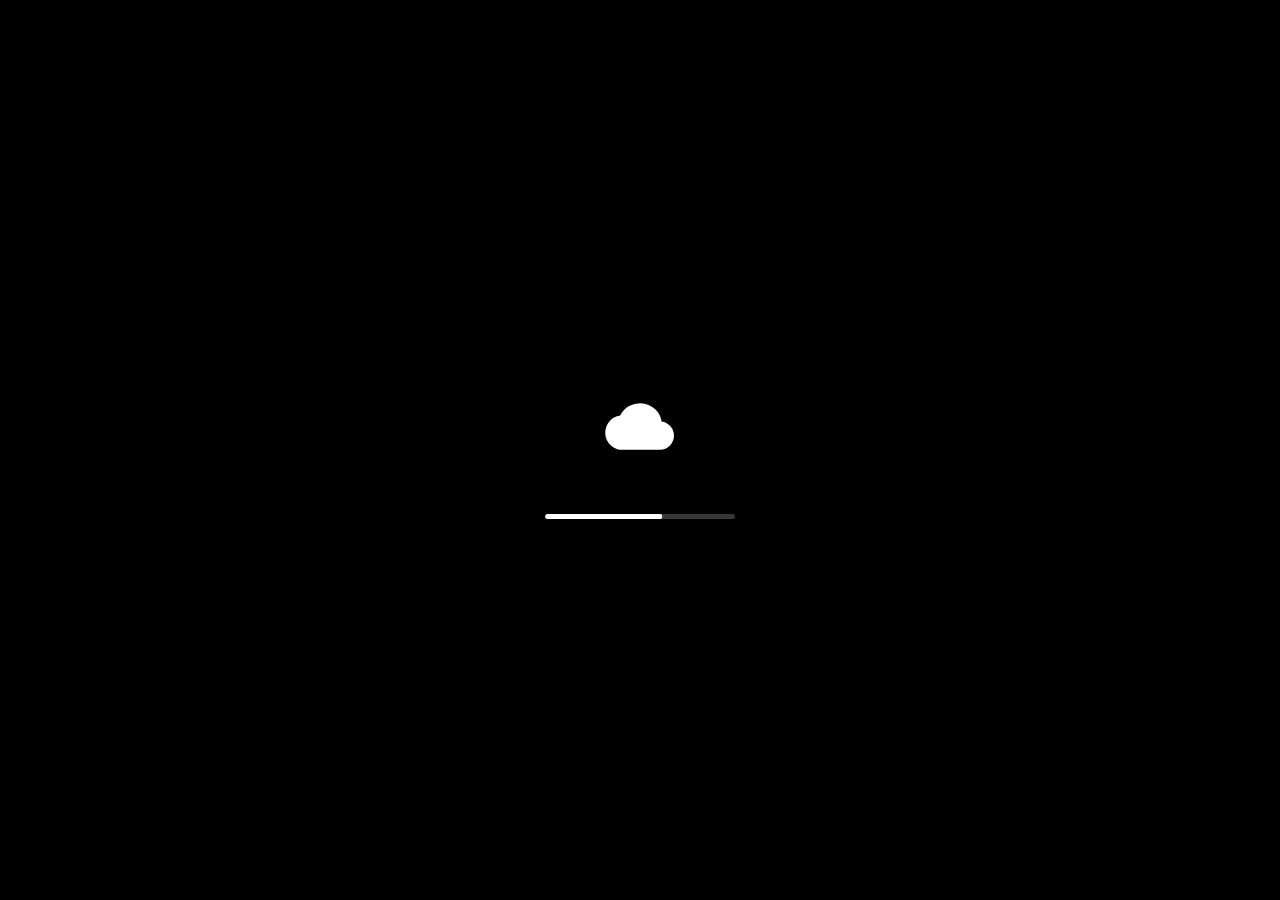
==== index.html @ 8abab249 "Nimbus : mini OS de démonstration dans le navigateur" ====
<!doctype html>
<html lang="fr" data-theme="light">
<head>
  <meta charset="utf-8" />
  <meta name="viewport" content="width=device-width, initial-scale=1, viewport-fit=cover" />
  <title>Nimbus — mini OS</title>
  <meta name="description" content="Nimbus, un mini système d'exploitation interactif qui tourne dans le navigateur : fichiers, notes, terminal, musique et plus." />
  <meta name="theme-color" content="#1b1b1f" />
  <link rel="icon" href="data:image/svg+xml,%3Csvg xmlns='http://www.w3.org/2000/svg' viewBox='0 0 24 24'%3E%3Crect width='24' height='24' rx='6' fill='%236d5dfc'/%3E%3Cpath d='M7.2 18.5a4.7 4.7 0 0 1-.6-9.36 6 6 0 0 1 11.3 1.6 3.9 3.9 0 0 1-.4 7.76Z' fill='white'/%3E%3C/svg%3E" />
  <link rel="preconnect" href="https://images.unsplash.com" />
  <link rel="preconnect" href="https://fonts.googleapis.com" />
  <link rel="preconnect" href="https://fonts.gstatic.com" crossorigin />
  <link href="https://fonts.googleapis.com/css2?family=Inter:wght@400;500;600;700&family=JetBrains+Mono:wght@400;600&display=swap" rel="stylesheet" />
  <link rel="stylesheet" href="css/os.css" />
  <link rel="stylesheet" href="css/apps.css" />
</head>
<body>

  <div id="screen">
    <main id="desktop" aria-label="Bureau">
      <div id="wallpaper"></div>
      <div id="desktop-icons"></div>
    </main>
    <div id="windows"></div>
    <nav id="menubar" aria-label="Barre de menus"></nav>
    <div id="dock" aria-label="Dock"></div>
    <div id="notifications" aria-live="polite"></div>
    <div id="menus"></div>
    <div id="spotlight" hidden></div>
    <div id="dimmer" aria-hidden="true"></div>
  </div>

  <!-- Écran de verrouillage -->
  <div id="lock" hidden>
    <div id="lock-bg"></div>
    <div class="lock__top">
      <p id="lock-date"></p>
      <p id="lock-time"></p>
    </div>
    <div class="lock__user">
      <div class="lock__avatar">I</div>
      <p>Invité</p>
      <button id="lock-enter" class="lock__btn">Ouvrir la session <span aria-hidden="true">→</span></button>
    </div>
  </div>

  <!-- Démarrage -->
  <div id="boot" aria-label="Démarrage de Nimbus">
    <svg viewBox="0 0 24 24" class="boot__logo" aria-hidden="true"><path d="M7.2 18.5a4.7 4.7 0 0 1-.6-9.36 6 6 0 0 1 11.3 1.6 3.9 3.9 0 0 1-.4 7.76Z" fill="currentColor"/></svg>
    <div class="boot__track"><span id="boot-bar"></span></div>
  </div>

  <noscript><p class="noscript">Nimbus a besoin de JavaScript pour fonctionner.</p></noscript>

  <script src="js/core.js"></script>
  <script src="js/fs.js"></script>
  <script src="js/wm.js"></script>
  <script src="js/shell.js"></script>
  <script src="js/apps/files.js"></script>
  <script src="js/apps/notes.js"></script>
  <script src="js/apps/terminal.js"></script>
  <script src="js/apps/settings.js"></script>
  <script src="js/apps/photos.js"></script>
  <script src="js/apps/music.js"></script>
  <script src="js/apps/calculator.js"></script>
  <script src="js/apps/calendar.js"></script>
  <script src="js/apps/browser.js"></script>
  <script src="js/apps/mail.js"></script>
  <script src="js/main.js"></script>
</body>
</html>
---- css/os.css ----
/* =========================================================
   NIMBUS — interface système
   Thème clair / sombre via [data-theme] sur <html>.
   ========================================================= */

:root {
  --accent: #0a84ff;
  --dock-size: 54px;
  --font: -apple-system, BlinkMacSystemFont, "Inter", "Segoe UI", Roboto, "Helvetica Neue", Arial, sans-serif;
  --mono: "JetBrains Mono", ui-monospace, "SF Mono", Menlo, Consolas, monospace;
  --ease: cubic-bezier(.2, .8, .3, 1);
  --menubar-h: 28px;
  --radius-win: 12px;
  --blur: saturate(180%) blur(28px);
}

[data-theme="light"] {
  color-scheme: light;
  --win-bg: rgba(246, 246, 248, .9);
  --win-solid: #f6f6f8;
  --content: #ffffff;
  --sidebar: rgba(234, 234, 238, .72);
  --bar: rgba(240, 240, 243, .85);
  --text: #1d1d1f;
  --text-2: #6e6e73;
  --text-3: #a1a1a6;
  --line: rgba(0, 0, 0, .1);
  --fill: rgba(0, 0, 0, .05);
  --hover: rgba(0, 0, 0, .06);
  --menu-bg: rgba(246, 246, 248, .78);
  --dock-bg: rgba(255, 255, 255, .28);
  --dock-border: rgba(255, 255, 255, .45);
  --input-bg: #ffffff;
  --shadow: 0 24px 70px rgba(0, 0, 0, .28), 0 0 0 .5px rgba(0, 0, 0, .22);
  --shadow-blur: 0 10px 30px rgba(0, 0, 0, .12), 0 0 0 .5px rgba(0, 0, 0, .18);
  --traffic-off: #d4d4d8;
}

[data-theme="dark"] {
  color-scheme: dark;
  --win-bg: rgba(38, 38, 42, .86);
  --win-solid: #26262a;
  --content: #1e1e21;
  --sidebar: rgba(48, 48, 53, .62);
  --bar: rgba(44, 44, 48, .86);
  --text: #f5f5f7;
  --text-2: #a1a1a6;
  --text-3: #6e6e73;
  --line: rgba(255, 255, 255, .1);
  --fill: rgba(255, 255, 255, .07);
  --hover: rgba(255, 255, 255, .08);
  --menu-bg: rgba(40, 40, 44, .74);
  --dock-bg: rgba(30, 30, 34, .32);
  --dock-border: rgba(255, 255, 255, .16);
  --input-bg: rgba(255, 255, 255, .07);
  --shadow: 0 24px 70px rgba(0, 0, 0, .55), 0 0 0 .5px rgba(255, 255, 255, .16);
  --shadow-blur: 0 10px 30px rgba(0, 0, 0, .4), 0 0 0 .5px rgba(255, 255, 255, .14);
  --traffic-off: #4a4a4f;
}

*, *::before, *::after { box-sizing: border-box; }
html, body { height: 100%; }
body {
  margin: 0;
  overflow: hidden;
  background: #111;
  color: var(--text);
  font-family: var(--font);
  font-size: 13px;
  line-height: 1.4;
  -webkit-font-smoothing: antialiased;
  -moz-osx-font-smoothing: grayscale;
  user-select: none;
  -webkit-user-select: none;
  touch-action: manipulation;
}
button { font: inherit; color: inherit; background: none; border: 0; padding: 0; cursor: default; }
input, textarea, select { font: inherit; color: inherit; user-select: text; -webkit-user-select: text; }
svg { display: block; }
img { -webkit-user-drag: none; }
:focus-visible { outline: 2px solid var(--accent); outline-offset: 1px; border-radius: 4px; }
[hidden] { display: none !important; }

#screen { position: fixed; inset: 0; overflow: hidden; }

/* ---------- Bureau ---------- */
#desktop { position: absolute; inset: 0; }
#wallpaper {
  position: absolute;
  inset: 0;
  pointer-events: none;
  transition: background .6s var(--ease);
}
#desktop-icons { position: absolute; inset: var(--menubar-h) 0 0 0; }
#dimmer { position: fixed; inset: 0; background: #000; opacity: 0; pointer-events: none; z-index: 9000; transition: opacity .2s; }

.dicon {
  position: absolute;
  width: 100px;
  display: flex;
  flex-direction: column;
  align-items: center;
  gap: 4px;
  padding: 4px 2px;
  border-radius: 6px;
  outline: none;
}
.dicon__img {
  width: 58px;
  height: 58px;
  display: grid;
  place-items: center;
  border-radius: 8px;
  padding: 2px;
  filter: drop-shadow(0 3px 6px rgba(0, 0, 0, .3));
}
.dicon__img svg { width: 100%; height: 100%; }
.dicon__label {
  max-width: 100%;
  padding: 1px 5px;
  border-radius: 4px;
  color: #fff;
  font-size: 12px;
  font-weight: 500;
  text-align: center;
  text-shadow: 0 1px 3px rgba(0, 0, 0, .7);
  overflow-wrap: break-word;
  display: -webkit-box;
  -webkit-line-clamp: 2;
  -webkit-box-orient: vertical;
  overflow: hidden;
}
.dicon.is-selected .dicon__img { background: rgba(0, 0, 0, .28); box-shadow: 0 0 0 1px rgba(255, 255, 255, .35); }
.dicon.is-selected .dicon__label { background: var(--accent); text-shadow: none; }
.dicon.is-drop .dicon__img { background: rgba(255, 255, 255, .3); }
.thumb { display: block; width: 100%; height: 100%; border-radius: 4px; overflow: hidden; background: #ddd; box-shadow: 0 0 0 3px #fff; }
.dicon .thumb { width: 54px; height: 40px; margin-top: 8px; }
.thumb img { width: 100%; height: 100%; object-fit: cover; display: block; }

.rename {
  width: 100%;
  min-width: 70px;
  padding: 1px 4px;
  font-size: 12px;
  text-align: center;
  border: 0;
  border-radius: 4px;
  outline: 2px solid var(--accent);
  background: var(--input-bg);
  color: var(--text);
}

/* ---------- Barre de menus ---------- */
#menubar {
  position: fixed;
  z-index: 5000;
  inset: 0 0 auto 0;
  height: var(--menubar-h);
  display: flex;
  justify-content: space-between;
  align-items: center;
  padding: 0 8px;
  color: #fff;
  background: rgba(0, 0, 0, .22);
  backdrop-filter: var(--blur);
  -webkit-backdrop-filter: var(--blur);
  text-shadow: 0 0 6px rgba(0, 0, 0, .25);
}
.mb__left, .mb__right { display: flex; align-items: center; height: 100%; min-width: 0; }
.mb__left { overflow: hidden; }
.mb__btn {
  height: 22px;
  padding: 0 9px;
  border-radius: 5px;
  font-size: 13px;
  font-weight: 500;
  white-space: nowrap;
  display: flex;
  align-items: center;
  gap: 6px;
}
.mb__btn:hover, .mb__btn.is-open { background: rgba(255, 255, 255, .2); }
.mb__logo svg { width: 17px; height: 17px; }
.mb__app { font-weight: 700; }
.mb__icon svg { width: 16px; height: 16px; }
.mb__icon.is-off svg { opacity: .4; }
.mb__status { display: flex; align-items: center; gap: 5px; padding: 0 8px; font-size: 12px; font-weight: 500; }
.mb__battery svg { width: 25px; height: 13px; }
.mb__clock { font-variant-numeric: tabular-nums; }
:root { --menubar-bg-solid: #333; }

/* ---------- Menus ---------- */
#menus { position: fixed; inset: 0; z-index: 6000; pointer-events: none; }
.menu {
  position: fixed;
  min-width: 190px;
  padding: 5px;
  border-radius: 9px;
  background: var(--menu-bg);
  backdrop-filter: var(--blur);
  -webkit-backdrop-filter: var(--blur);
  box-shadow: var(--shadow-blur);
  color: var(--text);
  pointer-events: auto;
  animation: menuIn .12s ease-out;
}
@keyframes menuIn { from { opacity: 0; transform: translateY(-3px); } }
.menu__item {
  width: 100%;
  display: grid;
  grid-template-columns: 14px 1fr auto;
  align-items: center;
  gap: 4px;
  height: 24px;
  padding: 0 8px 0 4px;
  border-radius: 5px;
  font-size: 13px;
  text-align: left;
  white-space: nowrap;
}
.menu__item:hover:not(:disabled), .menu__item:focus-visible { background: var(--accent); color: #fff; outline: none; }
.menu__item:disabled { opacity: .4; }
.menu__item.is-bold .menu__label { font-weight: 600; }
.menu__item.is-danger:hover:not(:disabled) { background: #ff453a; }
.menu__check { font-size: 11px; text-align: center; }
.menu__key { color: var(--text-2); font-size: 12px; padding-left: 18px; }
.menu__item:hover .menu__key { color: rgba(255, 255, 255, .8); }
.menu__sep { height: 1px; margin: 5px 8px; background: var(--line); }
.menu__header { padding: 4px 8px 2px 18px; font-size: 11px; font-weight: 600; color: var(--text-2); }

/* Centre de contrôle */
.menu.cc { width: 300px; padding: 10px; display: grid; gap: 10px; }
.cc__grid { display: grid; grid-template-columns: 1fr 1fr; gap: 8px; }
.cc__tile {
  display: flex;
  align-items: center;
  gap: 8px;
  padding: 8px;
  border-radius: 12px;
  background: var(--fill);
  font-size: 12px;
  font-weight: 600;
  text-align: left;
}
.cc__dot { width: 28px; height: 28px; flex: none; display: grid; place-items: center; border-radius: 50%; background: var(--hover); }
.cc__dot svg { width: 15px; height: 15px; }
.cc__tile.is-on .cc__dot { background: var(--accent); color: #fff; }
.cc__slider { display: grid; gap: 6px; padding: 10px; border-radius: 12px; background: var(--fill); }
.cc__slabel { font-size: 12px; font-weight: 600; }
.cc__srow { display: flex; align-items: center; gap: 8px; color: var(--text-2); }
.cc__srow svg { width: 16px; height: 16px; }
.cc__srow input { flex: 1; accent-color: var(--accent); }
.cc__now { display: flex; align-items: center; gap: 10px; padding: 10px; border-radius: 12px; background: var(--fill); }
.cc__art { width: 38px; height: 38px; border-radius: 8px; flex: none; }
.cc__nowtext { flex: 1; min-width: 0; display: grid; }
.cc__nowtext strong { font-size: 12px; overflow: hidden; text-overflow: ellipsis; white-space: nowrap; }
.cc__nowtext span { font-size: 11px; color: var(--text-2); }
.cc__play { width: 30px; height: 30px; display: grid; place-items: center; border-radius: 50%; }
.cc__play:hover { background: var(--hover); }
.cc__play svg { width: 16px; height: 16px; }

/* ---------- Dock ---------- */
#dock {
  position: fixed;
  z-index: 4000;
  left: 50%;
  bottom: 6px;
  transform: translateX(-50%);
  max-width: calc(100vw - 12px);
}
.dock__inner {
  display: flex;
  align-items: flex-end;
  gap: 4px;
  padding: 5px 6px;
  border-radius: 20px;
  background: var(--dock-bg);
  backdrop-filter: var(--blur);
  -webkit-backdrop-filter: var(--blur);
  box-shadow: 0 0 0 .5px var(--dock-border) inset, 0 10px 40px rgba(0, 0, 0, .25);
}
.dock__item {
  --s: 1;
  position: relative;
  flex: none;
  width: calc(var(--dock-size) * var(--s));
  height: calc(var(--dock-size) * var(--s));
  transition: width .12s ease-out, height .12s ease-out;
}
.dock__icon { display: block; width: 100%; height: 100%; filter: drop-shadow(0 3px 5px rgba(0, 0, 0, .25)); }
.dock__icon svg { width: 100%; height: 100%; }
.dock__item:active .dock__icon { filter: drop-shadow(0 3px 5px rgba(0, 0, 0, .25)) brightness(.7); }
.dock__item.is-drop .dock__icon { transform: scale(1.1); }
.dock__label {
  position: absolute;
  left: 50%;
  bottom: calc(100% + 10px);
  transform: translateX(-50%);
  padding: 3px 10px;
  border-radius: 6px;
  background: var(--menu-bg);
  backdrop-filter: var(--blur);
  -webkit-backdrop-filter: var(--blur);
  box-shadow: var(--shadow-blur);
  color: var(--text);
  font-size: 12px;
  white-space: nowrap;
  opacity: 0;
  pointer-events: none;
  transition: opacity .12s;
}
.dock__item:hover .dock__label { opacity: 1; }
.dock__dot {
  position: absolute;
  left: 50%;
  bottom: -4px;
  width: 4px;
  height: 4px;
  margin-left: -2px;
  border-radius: 50%;
  background: rgba(255, 255, 255, .9);
  box-shadow: 0 0 2px rgba(0, 0, 0, .4);
  opacity: 0;
}
.dock__item.is-running .dock__dot { opacity: 1; }
.dock__badge {
  position: absolute;
  top: -3px;
  right: -3px;
  min-width: 20px;
  height: 20px;
  padding: 0 6px;
  border-radius: 10px;
  background: #ff3b30;
  color: #fff;
  font-size: 12px;
  font-weight: 600;
  line-height: 20px;
  text-align: center;
  box-shadow: 0 1px 3px rgba(0, 0, 0, .3);
}
.dock__sep { width: 1px; align-self: stretch; margin: 4px 4px; background: rgba(255, 255, 255, .35); }
.dock__item.is-bouncing .dock__icon { animation: bounce 1s var(--ease); }
@keyframes bounce {
  0%, 100% { transform: translateY(0); }
  20% { transform: translateY(-22px); }
  40% { transform: translateY(0); }
  60% { transform: translateY(-11px); }
  80% { transform: translateY(0); }
}

/* ---------- Fenêtres ---------- */
#windows { position: fixed; inset: 0; pointer-events: none; z-index: 10; }
.win {
  position: absolute;
  display: flex;
  flex-direction: column;
  min-width: 0;
  border-radius: var(--radius-win);
  background: var(--win-solid);
  box-shadow: var(--shadow);
  color: var(--text);
  overflow: hidden;
  pointer-events: auto;
  isolation: isolate;
}
.win:not(.is-focused) { box-shadow: 0 12px 40px rgba(0, 0, 0, .2), 0 0 0 .5px rgba(0, 0, 0, .2); }
.win.is-anim { transition: left .25s var(--ease), top .25s var(--ease), width .25s var(--ease), height .25s var(--ease), border-radius .25s; }
.win.is-max { border-radius: 0; }
.win.is-dragging { user-select: none; }
.win.is-dragging iframe { pointer-events: none; }

.win__bar {
  position: relative;
  flex: none;
  height: 44px;
  display: flex;
  align-items: center;
  gap: 10px;
  padding: 0 12px 0 14px;
  background: var(--bar);
  border-bottom: 1px solid var(--line);
}
.win__title {
  position: absolute;
  left: 50%;
  transform: translateX(-50%);
  max-width: 50%;
  font-size: 13px;
  font-weight: 600;
  color: var(--text);
  white-space: nowrap;
  overflow: hidden;
  text-overflow: ellipsis;
  pointer-events: none;
}
.win:not(.is-focused) .win__title { color: var(--text-3); }
.win__toolbar { flex: 1; display: flex; align-items: center; gap: 6px; min-width: 0; }
.win__toolbar:empty { display: none; }
.win__body { position: relative; flex: 1; min-height: 0; display: flex; flex-direction: column; background: var(--content); }

.traffic { display: flex; gap: 8px; flex: none; }
.traffic__btn {
  position: relative;
  width: 12px;
  height: 12px;
  border-radius: 50%;
  box-shadow: inset 0 0 0 .5px rgba(0, 0, 0, .18);
}
.traffic__close { background: #ff5f57; }
.traffic__min { background: #febc2e; }
.traffic__max { background: #28c840; }
.traffic__btn:disabled { background: var(--traffic-off) !important; }
.win:not(.is-focused) .traffic__btn { background: var(--traffic-off); }
.traffic__btn::before {
  position: absolute;
  inset: 0;
  display: grid;
  place-items: center;
  font-size: 10px;
  font-weight: 700;
  line-height: 1;
  color: rgba(0, 0, 0, .55);
  opacity: 0;
}
.traffic__close::before { content: "×"; font-size: 11px; }
.traffic__min::before { content: "−"; }
.traffic__max::before { content: "+"; }
.traffic:hover .traffic__btn:not(:disabled)::before { opacity: 1; }
.win:not(.is-focused) .traffic:hover .traffic__close { background: #ff5f57; }
.win:not(.is-focused) .traffic:hover .traffic__min { background: #febc2e; }
.win:not(.is-focused) .traffic:hover .traffic__max { background: #28c840; }

.win__rz { position: absolute; z-index: 5; }
.win__rz--n, .win__rz--s { left: 8px; right: 8px; height: 6px; cursor: ns-resize; }
.win__rz--n { top: -2px; }
.win__rz--s { bottom: -2px; }
.win__rz--e, .win__rz--w { top: 8px; bottom: 8px; width: 6px; cursor: ew-resize; }
.win__rz--e { right: -2px; }
.win__rz--w { left: -2px; }
.win__rz--ne, .win__rz--nw, .win__rz--se, .win__rz--sw { width: 14px; height: 14px; }
.win__rz--ne { top: -2px; right: -2px; cursor: nesw-resize; }
.win__rz--sw { bottom: -2px; left: -2px; cursor: nesw-resize; }
.win__rz--nw { top: -2px; left: -2px; cursor: nwse-resize; }
.win__rz--se { bottom: -2px; right: -2px; cursor: nwse-resize; }
.win.is-max .win__rz { display: none; }

/* Boutons de barre d'outils */
.tb-btn {
  height: 28px;
  min-width: 28px;
  padding: 0 6px;
  display: inline-flex;
  align-items: center;
  justify-content: center;
  gap: 5px;
  border-radius: 6px;
  color: var(--text-2);
  font-size: 12px;
}
.tb-btn:hover:not(:disabled) { background: var(--hover); color: var(--text); }
.tb-btn:disabled { opacity: .35; }
.tb-btn.is-on { background: var(--hover); color: var(--text); }
.tb-btn svg { width: 17px; height: 17px; }
.tb-group { display: inline-flex; border-radius: 7px; background: var(--fill); padding: 2px; }
.tb-group .tb-btn { height: 24px; }
.tb-spacer { flex: 1; }
.tb-title { font-size: 13px; font-weight: 700; color: var(--text); white-space: nowrap; overflow: hidden; text-overflow: ellipsis; }

/* Champs et boutons génériques */
.field {
  width: 100%;
  height: 28px;
  padding: 0 9px;
  border-radius: 7px;
  border: 1px solid var(--line);
  background: var(--input-bg);
  color: var(--text);
  outline: none;
}
.field:focus { border-color: var(--accent); box-shadow: 0 0 0 3px color-mix(in srgb, var(--accent) 30%, transparent); }
.field--search { height: 26px; padding-left: 26px; background: var(--fill) url("data:image/svg+xml,%3Csvg xmlns='http://www.w3.org/2000/svg' viewBox='0 0 24 24' fill='none' stroke='%23888' stroke-width='2' stroke-linecap='round'%3E%3Ccircle cx='10.5' cy='10.5' r='6.5'/%3E%3Cpath d='m15.5 15.5 5 5'/%3E%3C/svg%3E") 8px 50% / 13px no-repeat; border-color: transparent; }
.btn {
  height: 26px;
  padding: 0 14px;
  border-radius: 7px;
  background: var(--fill);
  box-shadow: inset 0 0 0 .5px var(--line);
  font-size: 13px;
  font-weight: 500;
  color: var(--text);
}
.btn:hover { background: var(--hover); }
.btn:active { filter: brightness(.92); }
.btn--primary { background: var(--accent); color: #fff; box-shadow: none; }
.btn--primary:hover { background: var(--accent); filter: brightness(1.08); }
.btn--danger { background: #ff453a; }

/* Dialogue, À propos, raccourcis */
.win--dialog .win__bar, .win--about .win__bar { background: transparent; border: 0; height: 30px; }
.win--dialog .win__body, .win--about .win__body { background: var(--win-solid); }
.dialog { padding: 0 20px 18px; display: flex; flex-direction: column; align-items: center; text-align: center; gap: 8px; height: 100%; }
.dialog__icon { width: 52px; height: 52px; color: var(--accent); }
.dialog__icon svg { width: 100%; height: 100%; }
.dialog__title { margin: 0; font-size: 14px; font-weight: 700; }
.dialog__msg { margin: 0; color: var(--text-2); font-size: 12px; }
.dialog__btns { display: flex; gap: 8px; margin-top: auto; width: 100%; }
.dialog__btns .btn { flex: 1; }
.about { display: flex; flex-direction: column; align-items: center; gap: 4px; padding: 0 24px 22px; text-align: center; }
.about__logo { width: 84px; height: 84px; padding: 14px; border-radius: 22px; color: #fff; background: linear-gradient(140deg, #6d5dfc, #ff7a9c 60%, #ffb86b); box-shadow: 0 8px 24px rgba(109, 93, 252, .4); }
.about__logo svg { width: 100%; height: 100%; }
.about h2 { margin: 10px 0 0; font-size: 26px; font-weight: 700; letter-spacing: -.02em; }
.about__ver { margin: 0 0 12px; color: var(--text-2); font-size: 12px; }
.about dl { display: grid; grid-template-columns: auto 1fr; gap: 4px 10px; margin: 0 0 16px; font-size: 12px; text-align: left; }
.about dt { font-weight: 600; text-align: right; }
.about dd { margin: 0; color: var(--text-2); }
.shortcuts { padding: 12px 18px; display: grid; gap: 2px; }
.shortcuts__row { display: grid; grid-template-columns: 100px 1fr; align-items: center; padding: 6px 0; border-bottom: 1px solid var(--line); }
.shortcuts__row:last-child { border: 0; }
kbd { font-family: var(--font); font-size: 12px; font-weight: 600; padding: 2px 7px; border-radius: 5px; background: var(--fill); box-shadow: inset 0 -1px 0 var(--line); justify-self: start; }

/* ---------- Notifications ---------- */
#notifications {
  position: fixed;
  z-index: 5500;
  top: calc(var(--menubar-h) + 8px);
  right: 10px;
  width: min(340px, calc(100vw - 20px));
  display: grid;
  gap: 8px;
  pointer-events: none;
}
.notif {
  position: relative;
  display: flex;
  gap: 10px;
  padding: 11px 12px;
  border-radius: 16px;
  background: var(--menu-bg);
  backdrop-filter: var(--blur);
  -webkit-backdrop-filter: var(--blur);
  box-shadow: var(--shadow-blur);
  color: var(--text);
  pointer-events: auto;
  animation: notifIn .45s var(--ease);
}
.notif.is-leaving { animation: notifOut .3s ease-in forwards; }
@keyframes notifIn { from { opacity: 0; transform: translateX(110%); } }
@keyframes notifOut { to { opacity: 0; transform: translateX(110%); } }
.notif__icon { width: 36px; height: 36px; flex: none; color: var(--accent); }
.notif__icon svg { width: 100%; height: 100%; }
.notif__text { flex: 1; min-width: 0; }
.notif__top { display: flex; justify-content: space-between; gap: 8px; }
.notif__top strong { font-size: 13px; overflow: hidden; text-overflow: ellipsis; white-space: nowrap; }
.notif__top span { font-size: 11px; color: var(--text-2); flex: none; }
.notif p { margin: 2px 0 0; font-size: 12px; color: var(--text-2); overflow: hidden; display: -webkit-box; -webkit-line-clamp: 2; -webkit-box-orient: vertical; }
.notif__close {
  position: absolute;
  top: -6px;
  left: -6px;
  width: 20px;
  height: 20px;
  border-radius: 50%;
  background: var(--menu-bg);
  box-shadow: var(--shadow-blur);
  font-size: 14px;
  line-height: 1;
  opacity: 0;
}
.notif:hover .notif__close { opacity: 1; }

/* ---------- Recherche ---------- */
#spotlight { position: fixed; inset: 0; z-index: 7000; display: flex; justify-content: center; align-items: flex-start; padding-top: 18vh; }
.spot__box {
  width: min(640px, calc(100vw - 24px));
  border-radius: 14px;
  background: var(--menu-bg);
  backdrop-filter: var(--blur);
  -webkit-backdrop-filter: var(--blur);
  box-shadow: var(--shadow);
  color: var(--text);
  overflow: hidden;
  animation: spotIn .18s var(--ease);
}
@keyframes spotIn { from { opacity: 0; transform: scale(.97); } }
.spot__bar { display: flex; align-items: center; gap: 10px; padding: 0 16px; height: 54px; }
.spot__bar svg { width: 22px; height: 22px; color: var(--text-2); }
.spot__input { flex: 1; height: 100%; border: 0; outline: none; background: none; font-size: 21px; font-weight: 400; }
.spot__input::placeholder { color: var(--text-3); }
.spot__results { max-height: 50vh; overflow-y: auto; padding: 0 8px 8px; border-top: 1px solid var(--line); }
.spot__results:empty { display: none; }
.spot__group { padding: 10px 8px 4px; font-size: 11px; font-weight: 600; color: var(--text-2); }
.spot__item { width: 100%; display: flex; align-items: center; gap: 10px; padding: 5px 8px; border-radius: 8px; text-align: left; }
.spot__item.is-sel { background: var(--accent); color: #fff; }
.spot__icon { width: 32px; height: 32px; flex: none; display: grid; place-items: center; }
.spot__icon svg { width: 100%; height: 100%; }
.spot__icon .thumb { width: 30px; height: 24px; box-shadow: none; }
.spot__t { display: grid; min-width: 0; }
.spot__t strong { font-size: 13px; font-weight: 600; overflow: hidden; text-overflow: ellipsis; white-space: nowrap; }
.spot__t small { font-size: 11px; color: var(--text-2); overflow: hidden; text-overflow: ellipsis; white-space: nowrap; }
.spot__item.is-sel small { color: rgba(255, 255, 255, .8); }

/* ---------- Verrouillage ---------- */
#lock {
  position: fixed;
  inset: 0;
  z-index: 8000;
  display: flex;
  flex-direction: column;
  justify-content: space-between;
  align-items: center;
  padding: 9vh 20px 12vh;
  color: #fff;
  opacity: 0;
  transition: opacity .5s var(--ease);
}
#lock.is-on { opacity: 1; }
#lock-bg { position: absolute; inset: -40px; z-index: -1; filter: blur(30px) brightness(.75); transform: scale(1.05); }
.lock__top { text-align: center; text-shadow: 0 2px 20px rgba(0, 0, 0, .3); }
#lock-date { margin: 0; font-size: 22px; font-weight: 600; text-transform: capitalize; }
#lock-time { margin: 0; font-size: clamp(80px, 14vw, 136px); font-weight: 700; line-height: 1; letter-spacing: -.03em; font-variant-numeric: tabular-nums; }
.lock__user { display: flex; flex-direction: column; align-items: center; gap: 10px; }
.lock__avatar { width: 64px; height: 64px; border-radius: 50%; display: grid; place-items: center; font-size: 28px; font-weight: 600; background: linear-gradient(140deg, #6d5dfc, #ff7a9c); box-shadow: 0 6px 20px rgba(0, 0, 0, .3); }
.lock__user p { margin: 0; font-size: 15px; font-weight: 600; }
.lock__btn { height: 34px; padding: 0 18px; border-radius: 17px; background: rgba(255, 255, 255, .22); backdrop-filter: blur(20px); -webkit-backdrop-filter: blur(20px); font-size: 13px; font-weight: 500; cursor: pointer; }
.lock__btn:hover { background: rgba(255, 255, 255, .32); }

/* ---------- Démarrage ---------- */
#boot {
  position: fixed;
  inset: 0;
  z-index: 9500;
  display: grid;
  place-content: center;
  justify-items: center;
  gap: 44px;
  background: #000;
  color: #fff;
  transition: opacity .7s ease;
}
#boot.is-done { opacity: 0; pointer-events: none; }
.boot__logo { width: 88px; height: 88px; }
.boot__track { width: 190px; height: 5px; border-radius: 3px; background: rgba(255, 255, 255, .22); overflow: hidden; }
#boot-bar { display: block; height: 100%; background: #fff; border-radius: inherit; transform-origin: left; transform: scaleX(0); transition: transform .12s linear; }
.noscript { position: fixed; inset: 0; z-index: 9999; display: grid; place-items: center; margin: 0; background: #000; color: #fff; font-size: 16px; }

/* ---------- Petits écrans ---------- */
@media (max-width: 700px) {
  :root { --dock-size: 44px !important; }
  .mb__left .mb__btn:not(.mb__logo):not(.mb__app), .mb__battery span, .mb__status, #menubar [aria-label="Wi-Fi"] { display: none; }
  .dock__inner { overflow-x: auto; scrollbar-width: none; }
  .dock__label { display: none; }
  .dicon { width: 80px; }
  .dicon__img { width: 50px; height: 50px; }
}

@media (prefers-reduced-motion: reduce) {
  *, *::before, *::after { animation-duration: .01ms !important; transition-duration: .01ms !important; }
}
---- css/apps.css ----
/* =========================================================
   NIMBUS — styles des applications
   ========================================================= */

/* ---------- Barre latérale commune ---------- */
.side__header { padding: 12px 10px 4px; font-size: 11px; font-weight: 600; color: var(--text-3); }
.side__item {
  width: 100%;
  display: flex;
  align-items: center;
  gap: 7px;
  height: 28px;
  padding: 0 8px;
  border-radius: 6px;
  font-size: 13px;
  text-align: left;
  white-space: nowrap;
}
.side__item svg { width: 16px; height: 16px; color: var(--accent); flex: none; }
.side__item:hover { background: var(--hover); }
.side__item.is-active { background: var(--fill); background: color-mix(in srgb, var(--text) 10%, transparent); font-weight: 500; }
.side__item.is-drop { background: color-mix(in srgb, var(--accent) 25%, transparent); }
.side__count { margin-left: auto; font-size: 12px; color: var(--text-2); }

/* ---------- Fichiers ---------- */
.files { display: flex; height: 100%; min-height: 0; }
.files__side { width: 176px; flex: none; padding: 4px 8px; background: var(--sidebar); border-right: 1px solid var(--line); overflow-y: auto; }
.files__content { flex: 1; display: flex; flex-direction: column; min-width: 0; }
.files__banner { display: flex; align-items: center; justify-content: space-between; padding: 8px 14px; border-bottom: 1px solid var(--line); font-weight: 600; background: var(--fill); }
.files__main { flex: 1; overflow: auto; outline: none; padding: 10px; align-content: start; }
.files__main--grid { display: grid; grid-template-columns: repeat(auto-fill, minmax(96px, 1fr)); gap: 6px; }
.files__main--list { padding: 0; }
.files__empty { grid-column: 1 / -1; padding: 40px; text-align: center; color: var(--text-3); }
.files__status { flex: none; height: 26px; display: flex; align-items: center; justify-content: center; font-size: 11px; color: var(--text-2); border-top: 1px solid var(--line); background: var(--bar); }
.fitem { border-radius: 7px; outline: none; }
.files__main--grid .fitem { display: flex; flex-direction: column; align-items: center; gap: 4px; padding: 8px 4px; text-align: center; }
.files__main--grid .fitem__icon { width: 56px; height: 56px; display: grid; place-items: center; border-radius: 6px; }
.fitem__icon svg { width: 100%; height: 100%; }
.files__main--grid .fitem .thumb { width: 54px; height: 40px; }
.fitem__name { font-size: 12px; line-height: 1.25; padding: 1px 4px; border-radius: 4px; overflow-wrap: anywhere; display: -webkit-box; -webkit-line-clamp: 2; -webkit-box-orient: vertical; overflow: hidden; }
.files__main--grid .fitem.is-selected .fitem__icon { background: var(--fill); background: color-mix(in srgb, var(--text) 10%, transparent); }
.files__main--grid .fitem.is-selected .fitem__name { background: var(--accent); color: #fff; }
.fitem.is-drop .fitem__icon { background: color-mix(in srgb, var(--accent) 25%, transparent) !important; }
.flist__head, .files__main--list .fitem { display: grid; grid-template-columns: minmax(0, 1fr) 150px 80px 120px; align-items: center; gap: 8px; padding: 0 14px; }
.flist__head { position: sticky; top: 0; z-index: 1; height: 28px; font-size: 11px; font-weight: 600; color: var(--text-2); background: var(--content); border-bottom: 1px solid var(--line); }
.files__main--list .fitem { height: 28px; border-radius: 0; grid-template-columns: 20px minmax(0, 1fr) 150px 80px 120px; padding-left: 10px; }
.flist__head { grid-template-columns: 28px minmax(0, 1fr) 150px 80px 120px; }
.flist__head span:first-child { grid-column: 1 / 3; padding-left: 2px; }
.files__main--list .fitem:nth-child(odd) { background: var(--fill); }
.files__main--list .fitem.is-selected { background: var(--accent); color: #fff; }
.files__main--list .fitem.is-selected .fitem__meta { color: rgba(255, 255, 255, .85); }
.files__main--list .fitem__icon { width: 18px; height: 18px; }
.files__main--list .thumb { box-shadow: none; }
.files__main--list .fitem__name { -webkit-line-clamp: 1; padding: 0; }
.fitem__meta { font-size: 12px; color: var(--text-2); white-space: nowrap; overflow: hidden; text-overflow: ellipsis; }
.finfo { display: flex; flex-direction: column; align-items: center; gap: 8px; padding: 16px 20px; }
.finfo__icon { width: 64px; height: 64px; display: grid; place-items: center; }
.finfo__icon svg { width: 100%; height: 100%; }
.finfo .thumb { width: 60px; height: 44px; }
.finfo strong { font-size: 14px; text-align: center; overflow-wrap: anywhere; }
.finfo dl { width: 100%; display: grid; grid-template-columns: auto 1fr; gap: 6px 12px; margin: 8px 0 0; font-size: 12px; }
.finfo dt { color: var(--text-2); text-align: right; }
.finfo dd { margin: 0; overflow-wrap: anywhere; }

/* ---------- Notes ---------- */
.notes { display: flex; height: 100%; min-height: 0; }
.notes__side { width: 230px; flex: none; background: var(--sidebar); border-right: 1px solid var(--line); overflow-y: auto; }
.notes__list { padding: 6px 8px; }
.notes__group { padding: 10px 8px 4px; font-size: 11px; font-weight: 700; color: var(--text-2); }
.notes__item { width: 100%; display: grid; gap: 1px; padding: 8px 10px; border-radius: 8px; text-align: left; }
.notes__item strong { font-size: 13px; font-weight: 600; overflow: hidden; text-overflow: ellipsis; white-space: nowrap; }
.notes__item span { font-size: 12px; color: var(--text-2); overflow: hidden; text-overflow: ellipsis; white-space: nowrap; }
.notes__item em { font-style: normal; color: var(--text); }
.notes__item:hover { background: var(--hover); }
.notes__item.is-active { background: #ffd60a; color: #1d1d1f; }
.notes__item.is-active span, .notes__item.is-active em { color: rgba(0, 0, 0, .65); }
.notes__none { padding: 20px; text-align: center; color: var(--text-3); }
.notes__pane { position: relative; flex: 1; min-width: 0; display: flex; flex-direction: column; }
.notes__meta { padding: 10px 0 0; text-align: center; font-size: 11px; color: var(--text-3); }
.notes__editor {
  flex: 1;
  width: 100%;
  padding: 14px 28px 28px;
  border: 0;
  outline: none;
  resize: none;
  background: transparent;
  color: var(--text);
  font-size: 14px;
  line-height: 1.6;
  tab-size: 4;
}
.notes__editor.is-big { font-size: 18px; }
.notes__editor::first-line { font-weight: 700; font-size: 1.35em; }
.notes__empty { position: absolute; inset: 0; display: grid; place-content: center; justify-items: center; gap: 12px; color: var(--text-3); }
.notes__empty p { margin: 0; font-size: 15px; }

/* ---------- Terminal ---------- */
.win--terminal .win__bar { background: #2b2b2e; border-color: #000; }
.win--terminal .win__title { color: #c7c7cc; }
.win--terminal:not(.is-focused) .win__title { color: #6e6e73; }
.win--terminal .win__body { background: rgba(22, 22, 24, .97); }
.term {
  flex: 1;
  overflow-y: auto;
  padding: 8px 10px 14px;
  font-family: var(--mono);
  font-size: 12.5px;
  line-height: 1.5;
  color: #e5e5ea;
  cursor: text;
  user-select: text;
  -webkit-user-select: text;
}
.t-row { white-space: pre-wrap; overflow-wrap: anywhere; min-height: 1.5em; }
.t-grid { display: flex; flex-wrap: wrap; column-gap: 24px; }
.t-cell { white-space: pre; }
.term__line { display: flex; align-items: baseline; }
.term__prompt { white-space: pre; flex: none; }
.term__input { flex: 1; min-width: 0; border: 0; outline: none; background: none; color: #fff; font: inherit; padding: 0; caret-color: #3ce07f; }
.t-green { color: #3ce07f; }
.t-blue { color: #64b5ff; }
.t-red { color: #ff6b6b; }
.t-yellow { color: #ffd166; }
.t-magenta { color: #ff7ad9; }
.t-dim { color: #8e8e93; }
.t-bold { font-weight: 600; }
.t-inv { background: #e5e5ea; color: #1d1d1f; }
.term__matrix { position: absolute; inset: 0; width: 100%; height: 100%; background: #000; }

/* ---------- Réglages ---------- */
.set { display: flex; height: 100%; min-height: 0; }
.set__side { width: 200px; flex: none; padding: 8px; background: var(--sidebar); border-right: 1px solid var(--line); overflow-y: auto; }
.set__user { display: flex; align-items: center; gap: 10px; padding: 8px 6px 14px; }
.set__user strong { display: block; font-size: 13px; }
.set__user span { font-size: 11px; color: var(--text-2); }
.set__avatar { width: 36px; height: 36px; font-size: 16px; color: #fff; box-shadow: none; }
.set__nav { width: 100%; display: flex; align-items: center; gap: 8px; height: 30px; padding: 0 6px; border-radius: 6px; font-size: 13px; text-align: left; }
.set__nav:hover { background: var(--hover); }
.set__nav.is-active { background: var(--accent); color: #fff; }
.set__navicon { width: 20px; height: 20px; display: grid; place-items: center; border-radius: 5px; color: #fff; flex: none; }
.set__navicon svg { width: 13px; height: 13px; }
.set__pane { flex: 1; overflow-y: auto; padding: 18px 24px 28px; }
.set__title { margin: 0 0 16px; font-size: 20px; font-weight: 700; }
.set__h3 { margin: 18px 0 8px; font-size: 13px; font-weight: 600; }
.set__group { border-radius: 10px; background: var(--fill); margin-bottom: 14px; }
.set__row { display: flex; align-items: center; justify-content: space-between; gap: 14px; min-height: 44px; padding: 8px 14px; border-bottom: 1px solid var(--line); }
.set__row:last-child { border: 0; }
.set__rlabel { display: grid; }
.set__rlabel small { color: var(--text-2); font-size: 11px; }
.set__row input[type="range"] { width: 200px; accent-color: var(--accent); }
.set__val { color: var(--text-2); }
.set__note { color: var(--text-2); font-size: 12px; margin-top: 14px; }
.set__themes { display: flex; gap: 18px; margin-bottom: 20px; }
.set__theme { display: flex; flex-direction: column; align-items: center; gap: 6px; font-size: 12px; }
.set__themeprev { width: 96px; height: 64px; border-radius: 8px; box-shadow: 0 0 0 1px var(--line); position: relative; overflow: hidden; }
.set__theme--light .set__themeprev { background: linear-gradient(#e9e9ee, #fff); }
.set__theme--dark .set__themeprev { background: linear-gradient(#1c1c1e, #3a3a3c); }
.set__theme--auto .set__themeprev { background: linear-gradient(90deg, #f2f2f7 50%, #2c2c2e 50%); }
.set__themeprev::after { content: ""; position: absolute; left: 14px; top: 14px; right: 14px; bottom: -6px; border-radius: 5px; background: rgba(127, 127, 127, .35); }
.set__theme.is-on .set__themeprev { box-shadow: 0 0 0 3px var(--accent); }
.set__accents { display: flex; gap: 8px; }
.set__accent { width: 20px; height: 20px; border-radius: 50%; box-shadow: inset 0 0 0 1px rgba(0, 0, 0, .15); }
.set__accent.is-on { box-shadow: 0 0 0 2px var(--content), 0 0 0 4px currentColor; color: var(--text-2); }
.set__wpcurrent { height: 150px; border-radius: 12px; margin-bottom: 8px; position: relative; box-shadow: 0 0 0 1px var(--line); }
.set__wpcurrent span { position: absolute; left: 12px; bottom: 10px; padding: 3px 10px; border-radius: 6px; background: rgba(0, 0, 0, .45); color: #fff; font-size: 12px; font-weight: 600; }
.set__wps { display: grid; grid-template-columns: repeat(auto-fill, minmax(110px, 1fr)); gap: 12px; }
.set__wp { display: flex; flex-direction: column; gap: 5px; font-size: 12px; text-align: center; }
.set__wpimg { height: 70px; border-radius: 8px; box-shadow: 0 0 0 1px var(--line); }
.set__wp.is-on .set__wpimg { box-shadow: 0 0 0 3px var(--accent); }
.set__hero { display: flex; align-items: center; gap: 14px; margin-bottom: 18px; }
.set__hero .about__logo { width: 64px; height: 64px; padding: 11px; border-radius: 16px; }
.set__hero strong { display: block; font-size: 20px; }
.set__hero span { color: var(--text-2); font-size: 12px; }
.switch { width: 38px; height: 22px; border-radius: 11px; background: var(--hover); box-shadow: inset 0 0 0 1px var(--line); position: relative; transition: background .2s; }
.switch::after { content: ""; position: absolute; top: 2px; left: 2px; width: 18px; height: 18px; border-radius: 50%; background: #fff; box-shadow: 0 1px 3px rgba(0, 0, 0, .3); transition: transform .2s var(--ease); }
.switch.is-on { background: var(--accent); }
.switch.is-on::after { transform: translateX(16px); }

/* ---------- Photos ---------- */
.win--photos .win__body { background: var(--content); }
.photos__grid { flex: 1; overflow-y: auto; padding: 10px 14px 20px; }
.photos__h { display: flex; align-items: baseline; gap: 8px; margin: 10px 2px 8px; font-size: 18px; font-weight: 700; }
.photos__h span { font-size: 12px; font-weight: 500; color: var(--text-2); }
.photos__tiles { display: grid; grid-template-columns: repeat(auto-fill, minmax(150px, 1fr)); gap: 3px; }
.photos__tile { aspect-ratio: 1; overflow: hidden; background: var(--fill); border-radius: 3px; }
.photos__tile img { width: 100%; height: 100%; object-fit: cover; transition: transform .4s var(--ease); }
.photos__tile:hover img { transform: scale(1.05); }
.photos__empty { padding: 40px; text-align: center; color: var(--text-3); }
.photos__viewer { display: none; position: relative; flex: 1; min-height: 0; background: #000; outline: none; }
.win--photos.is-viewing .photos__grid { display: none; }
.win--photos.is-viewing .photos__viewer { display: block; }
.win--photos:not(.is-viewing) .win__toolbar > :not(.tb-spacer) { display: none; }
.photos__img { width: 100%; height: 100%; object-fit: contain; opacity: 0; transform: scale(.98); transition: opacity .35s, transform .35s var(--ease); }
.photos__img.is-in { opacity: 1; transform: none; }
.photos__nav { position: absolute; top: 50%; translate: 0 -50%; width: 40px; height: 40px; display: grid; place-items: center; border-radius: 50%; background: rgba(0, 0, 0, .45); color: #fff; opacity: 0; transition: opacity .2s; backdrop-filter: blur(10px); }
.photos__nav svg { width: 20px; height: 20px; }
.photos__viewer:hover .photos__nav { opacity: 1; }
.photos__nav--prev { left: 12px; }
.photos__nav--next { right: 12px; }
.photos__caption { position: absolute; left: 50%; bottom: 14px; translate: -50% 0; padding: 4px 12px; border-radius: 8px; background: rgba(0, 0, 0, .5); color: #fff; font-size: 12px; font-weight: 600; backdrop-filter: blur(10px); }

/* ---------- Musique ---------- */
.music { display: flex; height: 100%; min-height: 0; }
.music__side { width: 270px; flex: none; background: var(--sidebar); border-right: 1px solid var(--line); overflow-y: auto; }
.music__sidehead { padding: 14px 14px 6px; font-size: 11px; font-weight: 700; color: var(--text-2); }
.music__list { padding: 0 8px 8px; }
.music__item { width: 100%; display: grid; grid-template-columns: 22px 36px 1fr auto; align-items: center; gap: 10px; padding: 6px 8px; border-radius: 8px; text-align: left; }
.music__item:hover { background: var(--hover); }
.music__item.is-active { background: color-mix(in srgb, var(--accent) 18%, transparent); }
.music__num { font-size: 12px; color: var(--text-2); text-align: center; font-variant-numeric: tabular-nums; }
.music__thumb { width: 36px; height: 36px; border-radius: 6px; }
.music__name { display: grid; min-width: 0; }
.music__name strong { font-size: 13px; overflow: hidden; text-overflow: ellipsis; white-space: nowrap; }
.music__name small { font-size: 11px; color: var(--text-2); }
.music__len { font-size: 12px; color: var(--text-2); font-variant-numeric: tabular-nums; }
.music__eq { display: inline-flex; align-items: flex-end; gap: 2px; height: 12px; }
.music__eq i { width: 3px; background: var(--accent); border-radius: 1px; animation: eq .8s ease-in-out infinite alternate; }
.music__eq i:nth-child(2) { animation-delay: -.3s; }
.music__eq i:nth-child(3) { animation-delay: -.55s; }
@keyframes eq { from { height: 3px; } to { height: 12px; } }
.music__main { flex: 1; min-width: 0; display: flex; flex-direction: column; align-items: center; justify-content: safe center; gap: 6px; padding: 20px 28px; overflow-y: auto; }
.music__artwrap { position: relative; width: min(220px, 40vh); aspect-ratio: 1; margin-bottom: 14px; }
.music__art { position: absolute; inset: 0; border-radius: 14px; box-shadow: 0 18px 40px rgba(0, 0, 0, .3); transition: transform .5s var(--ease), background .5s; transform: scale(.92); }
.win--music.is-playing .music__art { transform: scale(1); }
.music__viz { position: absolute; left: 10%; right: 10%; bottom: 10%; height: 40%; width: 80%; }
.music__title { margin: 0; font-size: 20px; font-weight: 700; }
.music__artist { margin: 0; color: var(--text-2); }
.music__bar { width: min(360px, 100%); margin-top: 10px; }
.music__progress { --p: 0%; width: 100%; height: 4px; -webkit-appearance: none; appearance: none; border-radius: 2px; background: linear-gradient(90deg, var(--text-2) var(--p), var(--fill) var(--p)); outline: none; }
.music__progress::-webkit-slider-thumb { -webkit-appearance: none; width: 12px; height: 12px; border-radius: 50%; background: var(--text); opacity: 0; }
.music__progress:hover::-webkit-slider-thumb { opacity: 1; }
.music__progress::-moz-range-thumb { width: 12px; height: 12px; border: 0; border-radius: 50%; background: var(--text); }
.music__times { display: flex; justify-content: space-between; margin-top: 4px; font-size: 11px; color: var(--text-2); font-variant-numeric: tabular-nums; }
.music__controls { display: flex; align-items: center; gap: 22px; margin-top: 4px; }
.music__ctl { width: 36px; height: 36px; display: grid; place-items: center; border-radius: 50%; }
.music__ctl svg { width: 22px; height: 22px; }
.music__play { width: 52px; height: 52px; display: grid; place-items: center; border-radius: 50%; background: var(--text); color: var(--content); }
.music__play svg { width: 22px; height: 22px; }
.music__ctl:hover { background: var(--hover); }
.music__play:active, .music__ctl:active { transform: scale(.94); }
.music__vol { display: flex; align-items: center; gap: 8px; margin-top: 10px; color: var(--text-2); }
.music__vol svg { width: 16px; height: 16px; }
.music__vol input { width: 140px; accent-color: var(--text-2); }

/* ---------- Calculatrice ---------- */
.win--calc { background: #1c1c1e; }
.win--calc .win__bar { background: transparent; border: 0; height: 28px; }
.win--calc .win__body { background: transparent; }
.win--calc { outline: none; }
.calc { display: flex; flex-direction: column; height: 100%; padding: 0 1px 1px; }
.calc__screen { flex: 1; display: flex; align-items: flex-end; justify-content: flex-end; padding: 0 16px 6px; color: #fff; font-size: 46px; font-weight: 300; font-variant-numeric: tabular-nums; white-space: nowrap; overflow: hidden; min-height: 70px; }
.calc__keys { display: grid; grid-template-columns: repeat(4, 1fr); gap: 1px; }
.calc__key { height: 52px; background: #5a5a5e; color: #fff; font-size: 20px; font-weight: 400; transition: filter .1s; }
.calc__key--fn { background: #3c3c3f; }
.calc__key--op { background: #ff9f0a; font-size: 24px; }
.calc__key--op.is-on { background: #fff; color: #ff9f0a; }
.calc__key--zero { grid-column: span 2; text-align: left; padding-left: 22px; }
.calc__key:active, .calc__key.is-pressed { filter: brightness(1.35); }
.calc__keys > :nth-last-child(3) { border-bottom-left-radius: 11px; }
.calc__keys > :last-child { border-bottom-right-radius: 11px; }

/* ---------- Calendrier ---------- */
.cal { display: flex; height: 100%; min-height: 0; }
.cal__month { font-size: 18px; font-weight: 400; text-transform: capitalize; }
.cal__month strong { font-weight: 700; }
.cal__main { flex: 1; display: flex; flex-direction: column; min-width: 0; }
.cal__dows { display: grid; grid-template-columns: repeat(7, 1fr); padding: 6px 0; border-bottom: 1px solid var(--line); }
.cal__dows span { padding-right: 8px; text-align: right; font-size: 11px; font-weight: 600; color: var(--text-2); }
.cal__grid { flex: 1; display: grid; grid-template-columns: repeat(7, 1fr); grid-template-rows: repeat(6, 1fr); min-height: 0; }
.cal__day { position: relative; display: flex; flex-direction: column; align-items: stretch; gap: 2px; padding: 4px 5px; min-height: 0; overflow: hidden; border-right: 1px solid var(--line); border-bottom: 1px solid var(--line); text-align: left; }
.cal__day:nth-child(7n) { border-right: 0; }
.cal__day:nth-child(7n), .cal__day:nth-child(7n - 1) { background: var(--fill); }
.cal__day.is-out .cal__num { color: var(--text-3); }
.cal__num { align-self: flex-end; min-width: 24px; height: 24px; padding: 0 6px; border-radius: 12px; display: grid; place-items: center; font-size: 13px; }
.cal__day.is-today .cal__num { background: #ff453a; color: #fff; font-weight: 600; }
.cal__day.is-sel { box-shadow: inset 0 0 0 2px var(--accent); }
.cal__ev { --c: var(--accent); display: block; padding: 1px 5px; border-radius: 4px; font-size: 11px; white-space: nowrap; overflow: hidden; text-overflow: ellipsis; background: color-mix(in srgb, var(--c) 22%, transparent); color: var(--text); border-left: 3px solid var(--c); }
.cal__more { font-size: 10px; color: var(--text-2); padding-left: 4px; }
.cal__side { width: 250px; flex: none; display: flex; flex-direction: column; border-left: 1px solid var(--line); background: var(--sidebar); }
.cal__sidehead { display: flex; align-items: center; gap: 12px; padding: 16px; border-bottom: 1px solid var(--line); }
.cal__bigday { font-size: 40px; font-weight: 300; line-height: 1; color: #ff453a; }
.cal__sidehead strong { display: block; text-transform: capitalize; font-size: 15px; }
.cal__sidehead span { font-size: 12px; color: var(--text-2); text-transform: capitalize; }
.cal__list { flex: 1; overflow-y: auto; padding: 10px; display: grid; gap: 6px; align-content: start; }
.cal__item { --c: var(--accent); display: flex; align-items: center; justify-content: space-between; gap: 8px; padding: 8px 10px; border-radius: 8px; border-left: 4px solid var(--c); background: color-mix(in srgb, var(--c) 14%, transparent); }
.cal__item strong { display: block; font-size: 13px; }
.cal__item span { font-size: 11px; color: var(--text-2); }
.cal__del { width: 22px; height: 22px; border-radius: 50%; font-size: 16px; color: var(--text-2); opacity: 0; }
.cal__item:hover .cal__del { opacity: 1; }
.cal__del:hover { background: var(--hover); }
.cal__none { color: var(--text-3); text-align: center; padding: 20px 0; margin: 0; }
.cal__new { display: grid; gap: 8px; padding: 12px; border-top: 1px solid var(--line); }
.cal__newrow { display: flex; align-items: center; gap: 8px; }
.cal__swatches { display: flex; gap: 5px; }
.cal__sw { width: 16px; height: 16px; border-radius: 50%; }
.cal__sw.is-on { box-shadow: 0 0 0 2px var(--content), 0 0 0 3.5px var(--text-2); }

/* ---------- Navigateur ---------- */
.br__addrwrap { flex: 1; position: relative; display: flex; align-items: center; max-width: 560px; margin: 0 auto; }
.br__lock { position: absolute; left: 9px; font-size: 10px; pointer-events: none; }
.br__address { height: 28px; padding-left: 24px; text-align: center; background: var(--fill); border-color: transparent; }
.br__address:focus { text-align: left; background: var(--input-bg); }
.br__progress { position: absolute; top: 0; left: 0; right: 0; height: 2px; z-index: 2; transform-origin: left; transform: scaleX(0); background: var(--accent); opacity: 0; }
.br__progress.is-loading { animation: load .7s var(--ease) forwards; }
@keyframes load { 0% { opacity: 1; transform: scaleX(0); } 80% { opacity: 1; transform: scaleX(1); } 100% { opacity: 0; transform: scaleX(1); } }
.br__view { flex: 1; display: flex; flex-direction: column; min-height: 0; }
.br__page { flex: 1; overflow-y: auto; user-select: text; -webkit-user-select: text; }
.br__frame { flex: 1; width: 100%; border: 0; background: #fff; }
.br__note { display: flex; justify-content: space-between; gap: 10px; padding: 5px 12px; font-size: 11px; color: var(--text-2); background: var(--fill); border-bottom: 1px solid var(--line); }
.br__note a { color: var(--accent); text-decoration: none; white-space: nowrap; }
.web { max-width: 760px; margin: 0 auto; padding: 40px 32px 60px; }
.web h1 { margin: 0 0 18px; font-size: 34px; font-weight: 700; letter-spacing: -.02em; line-height: 1.1; }
.web h2 { margin: 30px 0 12px; font-size: 17px; font-weight: 700; }
.web p, .web li { font-size: 15px; line-height: 1.6; }
.web a { color: var(--accent); cursor: pointer; }
.web code { font-family: var(--mono); font-size: .88em; padding: 1px 5px; border-radius: 4px; background: var(--fill); }
.web img { width: 100%; border-radius: 12px; margin: 10px 0 6px; }
.web--home { text-align: left; }
.web--home h1 { font-size: 40px; }
.web__search input { width: 100%; height: 44px; padding: 0 18px; border-radius: 12px; border: 1px solid var(--line); background: var(--input-bg); color: var(--text); font-size: 15px; outline: none; box-shadow: 0 4px 16px rgba(0, 0, 0, .06); }
.web__search input:focus { border-color: var(--accent); }
.web__favs { display: grid; grid-template-columns: repeat(auto-fill, minmax(120px, 1fr)); gap: 14px; }
.web__fav { display: flex; flex-direction: column; align-items: center; gap: 4px; padding: 12px 6px; border-radius: 12px; color: var(--text) !important; text-decoration: none; text-align: center; }
.web__fav:hover { background: var(--fill); }
.web__fav span { width: 60px; height: 60px; display: grid; place-items: center; border-radius: 14px; color: #fff; font-size: 26px; font-weight: 700; margin-bottom: 4px; box-shadow: 0 4px 12px rgba(0, 0, 0, .15); }
.web__fav strong { font-size: 13px; }
.web__fav small { font-size: 11px; color: var(--text-2); }
.web__card { padding: 16px 18px; border-radius: 12px; background: var(--fill); font-size: 14px; line-height: 1.5; color: var(--text-2); }
.web__card strong { color: var(--text); }
.web__kicker { margin: 0 0 6px; font-size: 13px !important; font-weight: 600; color: var(--accent); }
.web__lead { font-size: 18px !important; color: var(--text-2); }
.web__apps { display: grid; gap: 10px; }
.web__app { display: flex; align-items: center; gap: 14px; padding: 10px 14px; border-radius: 12px; background: var(--fill); }
.web__appicon { width: 44px; height: 44px; flex: none; }
.web__appicon svg { width: 100%; height: 100%; }
.web__app div { flex: 1; }
.web__app p { margin: 0; font-size: 13px; color: var(--text-2); }
.web__app button { height: 28px; padding: 0 14px; border-radius: 14px; background: var(--hover); font-weight: 600; color: var(--accent); }
.web__result { display: grid; padding: 12px 0; border-bottom: 1px solid var(--line); text-decoration: none; }
.web__result small { color: var(--text-2); font-size: 12px; }
.web__result strong { color: var(--accent); font-size: 17px; font-weight: 500; }
.web--error { text-align: center; padding-top: 90px; }
.web--error h1 { font-size: 22px; }
.web--error p { color: var(--text-2); }

/* ---------- Mail ---------- */
.mail { display: flex; height: 100%; min-height: 0; }
.mail__side { width: 170px; flex: none; padding: 4px 8px; background: var(--sidebar); border-right: 1px solid var(--line); }
.mail__list { width: 290px; flex: none; overflow-y: auto; border-right: 1px solid var(--line); }
.mail__item { width: 100%; display: grid; gap: 2px; padding: 10px 14px 10px 22px; text-align: left; border-bottom: 1px solid var(--line); position: relative; }
.mail__item.is-unread::before { content: ""; position: absolute; left: 8px; top: 15px; width: 8px; height: 8px; border-radius: 50%; background: var(--accent); }
.mail__item.is-active { background: var(--accent); color: #fff; }
.mail__item.is-active .mail__itop span, .mail__item.is-active .mail__iprev { color: rgba(255, 255, 255, .8); }
.mail__item.is-active.is-unread::before { background: #fff; }
.mail__itop { display: flex; justify-content: space-between; gap: 8px; }
.mail__itop strong { font-size: 13px; overflow: hidden; text-overflow: ellipsis; white-space: nowrap; }
.mail__itop span { font-size: 11px; color: var(--text-2); flex: none; text-transform: capitalize; }
.mail__isub { font-size: 12px; font-weight: 500; overflow: hidden; text-overflow: ellipsis; white-space: nowrap; }
.mail__iprev { font-size: 12px; color: var(--text-2); display: -webkit-box; -webkit-line-clamp: 2; -webkit-box-orient: vertical; overflow: hidden; }
.mail__none, .mail__empty { padding: 30px; text-align: center; color: var(--text-3); }
.mail__empty { height: 100%; display: grid; place-items: center; }
.mail__reader { flex: 1; min-width: 0; overflow-y: auto; padding: 18px 26px; user-select: text; -webkit-user-select: text; }
.mail__head { display: flex; align-items: flex-start; gap: 12px; padding-bottom: 14px; border-bottom: 1px solid var(--line); }
.mail__avatar { width: 40px; height: 40px; flex: none; display: grid; place-items: center; border-radius: 50%; color: #fff; font-weight: 600; }
.mail__hinfo { flex: 1; display: grid; min-width: 0; }
.mail__hinfo strong { font-size: 14px; }
.mail__hinfo span { font-size: 12px; color: var(--text-2); overflow: hidden; text-overflow: ellipsis; }
.mail__hdate { font-size: 12px; color: var(--text-2); white-space: nowrap; }
.mail__subject { margin: 16px 0 12px; font-size: 20px; font-weight: 700; }
.mail__body { white-space: pre-wrap; font-size: 14px; line-height: 1.6; }
.tb-title small { font-weight: 400; font-size: 11px; color: var(--text-2); margin-left: 4px; }
.mail__form { flex: 1; display: flex; flex-direction: column; min-height: 0; }
.mail__row { display: flex; align-items: center; gap: 8px; padding: 0 14px; border-bottom: 1px solid var(--line); }
.mail__row span { color: var(--text-2); width: 50px; flex: none; }
.mail__field { flex: 1; height: 38px; border: 0; outline: none; background: none; color: var(--text); }
.mail__field.is-error { color: #ff453a; }
.mail__compose { flex: 1; padding: 14px; border: 0; outline: none; resize: none; background: none; color: var(--text); font-size: 14px; line-height: 1.55; }

/* ---------- Petits écrans ---------- */
@media (max-width: 700px) {
  .files__side, .notes__side, .set__side, .mail__side { width: 64px; }
  .side__item { justify-content: center; font-size: 0; padding: 0; }
  .side__item svg { width: 20px; height: 20px; }
  .side__header, .side__count { display: none; }
  .notes__side { width: 140px; }
  .set__side { width: 150px; }
  .mail__list { width: 180px; }
  .music__side, .cal__side { display: none; }
  .flist__head span:nth-child(n+3), .files__main--list .fitem__meta { display: none; }
  .flist__head, .files__main--list .fitem { grid-template-columns: 20px 1fr; }
  .win__toolbar .field--search { display: none; }
}
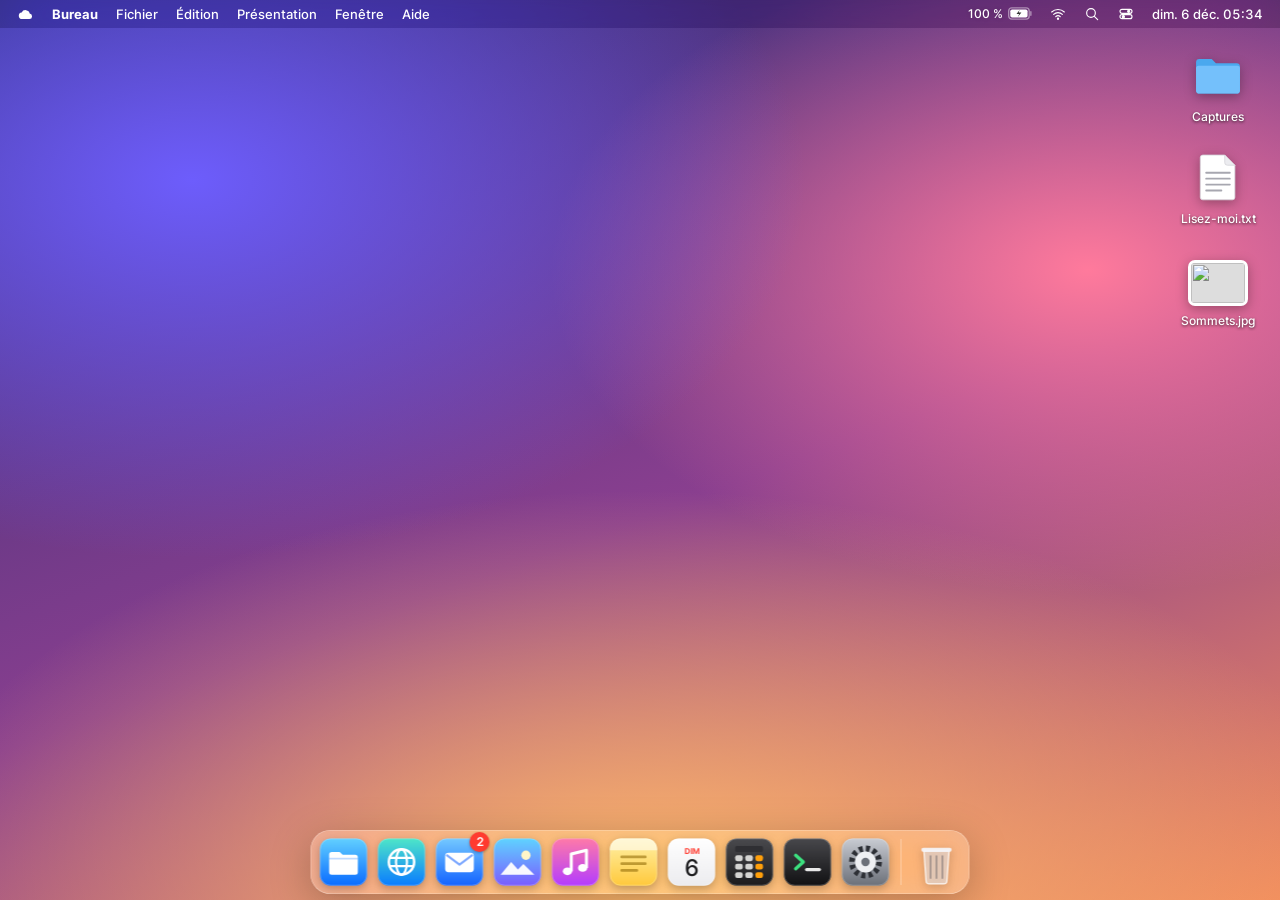
==== commit 77fa82bf: "Prêt pour la publication : SEO, accessibilité, pages légales - Balises de partage (Open Graph, Twitt" ====
--- a/index.html
+++ b/index.html
@@ -3,18 +3,44 @@
 <head>
   <meta charset="utf-8" />
   <meta name="viewport" content="width=device-width, initial-scale=1, viewport-fit=cover" />
-  <title>Nimbus — mini OS</title>
-  <meta name="description" content="Nimbus, un mini système d'exploitation interactif qui tourne dans le navigateur : fichiers, notes, terminal, musique et plus." />
+  <title>Nimbus — mini OS interactif dans le navigateur</title>
+  <meta name="description" content="Nimbus, un mini système d'exploitation interactif qui tourne dans le navigateur : fichiers, notes, terminal, musique, mail, calendrier et plus. Sans installation." />
   <meta name="theme-color" content="#1b1b1f" />
-  <link rel="icon" href="data:image/svg+xml,%3Csvg xmlns='http://www.w3.org/2000/svg' viewBox='0 0 24 24'%3E%3Crect width='24' height='24' rx='6' fill='%236d5dfc'/%3E%3Cpath d='M7.2 18.5a4.7 4.7 0 0 1-.6-9.36 6 6 0 0 1 11.3 1.6 3.9 3.9 0 0 1-.4 7.76Z' fill='white'/%3E%3C/svg%3E" />
+  <link rel="canonical" href="https://julien-sys78.github.io/nimbus/" />
+
+  <!-- Partage sur les réseaux -->
+  <meta property="og:type" content="website" />
+  <meta property="og:locale" content="fr_FR" />
+  <meta property="og:site_name" content="Nimbus" />
+  <meta property="og:title" content="Nimbus — mini OS interactif" />
+  <meta property="og:description" content="Un vrai bureau dans le navigateur : fenêtres, Dock, fichiers, terminal, musique générée en direct. Essayez-le." />
+  <meta property="og:url" content="https://julien-sys78.github.io/nimbus/" />
+  <meta property="og:image" content="https://julien-sys78.github.io/nimbus/og-image.jpg" />
+  <meta property="og:image:width" content="1200" />
+  <meta property="og:image:height" content="630" />
+  <meta property="og:image:alt" content="Bureau de Nimbus avec les fenêtres Fichiers, Notes et Terminal ouvertes" />
+  <meta name="twitter:card" content="summary_large_image" />
+  <meta name="twitter:title" content="Nimbus — mini OS interactif" />
+  <meta name="twitter:description" content="Un vrai bureau dans le navigateur : fenêtres, Dock, fichiers, terminal, musique générée en direct." />
+  <meta name="twitter:image" content="https://julien-sys78.github.io/nimbus/og-image.jpg" />
+
+  <!-- Icônes -->
+  <link rel="icon" href="icons/icon.svg" type="image/svg+xml" />
+  <link rel="icon" href="icons/icon-32.png" sizes="32x32" type="image/png" />
+  <link rel="apple-touch-icon" href="icons/icon-180.png" />
+  <link rel="manifest" href="manifest.webmanifest" />
+
   <link rel="preconnect" href="https://images.unsplash.com" />
-  <link rel="preconnect" href="https://fonts.googleapis.com" />
-  <link rel="preconnect" href="https://fonts.gstatic.com" crossorigin />
-  <link href="https://fonts.googleapis.com/css2?family=Inter:wght@400;500;600;700&family=JetBrains+Mono:wght@400;600&display=swap" rel="stylesheet" />
+  <link rel="preload" href="fonts/inter-var.woff2" as="font" type="font/woff2" crossorigin />
   <link rel="stylesheet" href="css/os.css" />
   <link rel="stylesheet" href="css/apps.css" />
+
+  <script type="application/ld+json">
+  {"@context":"https://schema.org","@type":"WebApplication","name":"Nimbus","url":"https://julien-sys78.github.io/nimbus/","applicationCategory":"DemoApplication","operatingSystem":"Navigateur web","inLanguage":"fr","offers":{"@type":"Offer","price":"0","priceCurrency":"EUR"},"description":"Un mini système d'exploitation interactif qui tourne dans le navigateur."}
+  </script>
 </head>
 <body>
+  <h1 class="sr-only">Nimbus, mini système d'exploitation de démonstration</h1>
 
   <div id="screen">
     <main id="desktop" aria-label="Bureau">
@@ -45,27 +71,34 @@
   </div>
 
   <!-- Démarrage -->
-  <div id="boot" aria-label="Démarrage de Nimbus">
+  <div id="boot" role="status">
+    <span class="sr-only">Démarrage de Nimbus…</span>
     <svg viewBox="0 0 24 24" class="boot__logo" aria-hidden="true"><path d="M7.2 18.5a4.7 4.7 0 0 1-.6-9.36 6 6 0 0 1 11.3 1.6 3.9 3.9 0 0 1-.4 7.76Z" fill="currentColor"/></svg>
     <div class="boot__track"><span id="boot-bar"></span></div>
   </div>
 
-  <noscript><p class="noscript">Nimbus a besoin de JavaScript pour fonctionner.</p></noscript>
+  <noscript>
+    <div class="noscript">
+      <p><strong>Nimbus</strong> est un mini système d'exploitation interactif : fichiers, notes, terminal, musique, mail…</p>
+      <p>Activez JavaScript pour l'essayer.</p>
+      <p><a href="mentions-legales.html">Mentions légales</a> · <a href="confidentialite.html">Confidentialité</a> · <a href="credits.html">Crédits</a></p>
+    </div>
+  </noscript>
 
-  <script src="js/core.js"></script>
-  <script src="js/fs.js"></script>
-  <script src="js/wm.js"></script>
-  <script src="js/shell.js"></script>
-  <script src="js/apps/files.js"></script>
-  <script src="js/apps/notes.js"></script>
-  <script src="js/apps/terminal.js"></script>
-  <script src="js/apps/settings.js"></script>
-  <script src="js/apps/photos.js"></script>
-  <script src="js/apps/music.js"></script>
-  <script src="js/apps/calculator.js"></script>
-  <script src="js/apps/calendar.js"></script>
-  <script src="js/apps/browser.js"></script>
-  <script src="js/apps/mail.js"></script>
-  <script src="js/main.js"></script>
+  <script src="js/core.js" defer></script>
+  <script src="js/fs.js" defer></script>
+  <script src="js/wm.js" defer></script>
+  <script src="js/shell.js" defer></script>
+  <script src="js/apps/files.js" defer></script>
+  <script src="js/apps/notes.js" defer></script>
+  <script src="js/apps/terminal.js" defer></script>
+  <script src="js/apps/settings.js" defer></script>
+  <script src="js/apps/photos.js" defer></script>
+  <script src="js/apps/music.js" defer></script>
+  <script src="js/apps/calculator.js" defer></script>
+  <script src="js/apps/calendar.js" defer></script>
+  <script src="js/apps/browser.js" defer></script>
+  <script src="js/apps/mail.js" defer></script>
+  <script src="js/main.js" defer></script>
 </body>
 </html>
--- a/css/os.css
+++ b/css/os.css
@@ -2,6 +2,9 @@
    NIMBUS — interface système
    Thème clair / sombre via [data-theme] sur <html>.
    ========================================================= */
+
+@font-face { font-family: "Inter"; src: url("../fonts/inter-var.woff2") format("woff2"); font-weight: 100 900; font-display: swap; }
+@font-face { font-family: "JetBrains Mono"; src: url("../fonts/jetbrains-mono-var.woff2") format("woff2"); font-weight: 100 800; font-display: swap; }
 
 :root {
   --accent: #0a84ff;
@@ -80,6 +83,7 @@
 img { -webkit-user-drag: none; }
 :focus-visible { outline: 2px solid var(--accent); outline-offset: 1px; border-radius: 4px; }
 [hidden] { display: none !important; }
+.sr-only { position: absolute; width: 1px; height: 1px; padding: 0; margin: -1px; overflow: hidden; clip: rect(0 0 0 0); white-space: nowrap; border: 0; }
 
 #screen { position: fixed; inset: 0; overflow: hidden; }
 
@@ -353,20 +357,28 @@
 #windows { position: fixed; inset: 0; pointer-events: none; z-index: 10; }
 .win {
   position: absolute;
-  display: flex;
-  flex-direction: column;
   min-width: 0;
   border-radius: var(--radius-win);
+  box-shadow: var(--shadow);
+  color: var(--text);
+  pointer-events: auto;
+}
+/* Le découpage des coins se fait sur un cadre intérieur avec clip-path :
+   overflow + border-radius « clignote » dans certains navigateurs quand
+   le contenu se redessine (frappe au clavier), et l'ombre reste sur .win. */
+.win__frame {
+  display: flex;
+  flex-direction: column;
+  height: 100%;
+  border-radius: inherit;
   background: var(--win-solid);
-  box-shadow: var(--shadow);
-  color: var(--text);
   overflow: hidden;
-  pointer-events: auto;
-  isolation: isolate;
+  clip-path: inset(0 round var(--radius-win));
 }
 .win:not(.is-focused) { box-shadow: 0 12px 40px rgba(0, 0, 0, .2), 0 0 0 .5px rgba(0, 0, 0, .2); }
 .win.is-anim { transition: left .25s var(--ease), top .25s var(--ease), width .25s var(--ease), height .25s var(--ease), border-radius .25s; }
 .win.is-max { border-radius: 0; }
+.win.is-max .win__frame { clip-path: none; }
 .win.is-dragging { user-select: none; }
 .win.is-dragging iframe { pointer-events: none; }
 
@@ -514,6 +526,8 @@
 .about dl { display: grid; grid-template-columns: auto 1fr; gap: 4px 10px; margin: 0 0 16px; font-size: 12px; text-align: left; }
 .about dt { font-weight: 600; text-align: right; }
 .about dd { margin: 0; color: var(--text-2); }
+.about__legal { margin: 14px 0 0; font-size: 11px; color: var(--text-3); }
+.about__legal a { color: var(--text-2); }
 .shortcuts { padding: 12px 18px; display: grid; gap: 2px; }
 .shortcuts__row { display: grid; grid-template-columns: 100px 1fr; align-items: center; padding: 6px 0; border-bottom: 1px solid var(--line); }
 .shortcuts__row:last-child { border: 0; }
@@ -636,13 +650,15 @@
   gap: 44px;
   background: #000;
   color: #fff;
-  transition: opacity .7s ease;
+  transition: opacity .5s ease;
 }
 #boot.is-done { opacity: 0; pointer-events: none; }
 .boot__logo { width: 88px; height: 88px; }
 .boot__track { width: 190px; height: 5px; border-radius: 3px; background: rgba(255, 255, 255, .22); overflow: hidden; }
 #boot-bar { display: block; height: 100%; background: #fff; border-radius: inherit; transform-origin: left; transform: scaleX(0); transition: transform .12s linear; }
-.noscript { position: fixed; inset: 0; z-index: 9999; display: grid; place-items: center; margin: 0; background: #000; color: #fff; font-size: 16px; }
+.noscript { position: fixed; inset: 0; z-index: 9999; display: grid; place-content: center; gap: 4px; padding: 24px; text-align: center; background: #000; color: #fff; font-size: 17px; user-select: text; }
+.noscript p { margin: 0 0 8px; }
+.noscript a { color: #9d8cff; }
 
 /* ---------- Petits écrans ---------- */
 @media (max-width: 700px) {
--- a/css/apps.css
+++ b/css/apps.css
@@ -150,6 +150,8 @@
 .set__rlabel small { color: var(--text-2); font-size: 11px; }
 .set__row input[type="range"] { width: 200px; accent-color: var(--accent); }
 .set__val { color: var(--text-2); }
+.set__link { color: var(--accent); text-decoration: none; font-weight: 500; }
+.set__link:hover { text-decoration: underline; }
 .set__note { color: var(--text-2); font-size: 12px; margin-top: 14px; }
 .set__themes { display: flex; gap: 18px; margin-bottom: 20px; }
 .set__theme { display: flex; flex-direction: column; align-items: center; gap: 6px; font-size: 12px; }
@@ -244,7 +246,7 @@
 .music__vol input { width: 140px; accent-color: var(--text-2); }
 
 /* ---------- Calculatrice ---------- */
-.win--calc { background: #1c1c1e; }
+.win--calc .win__frame { background: #1c1c1e; }
 .win--calc .win__bar { background: transparent; border: 0; height: 28px; }
 .win--calc .win__body { background: transparent; }
 .win--calc { outline: none; }
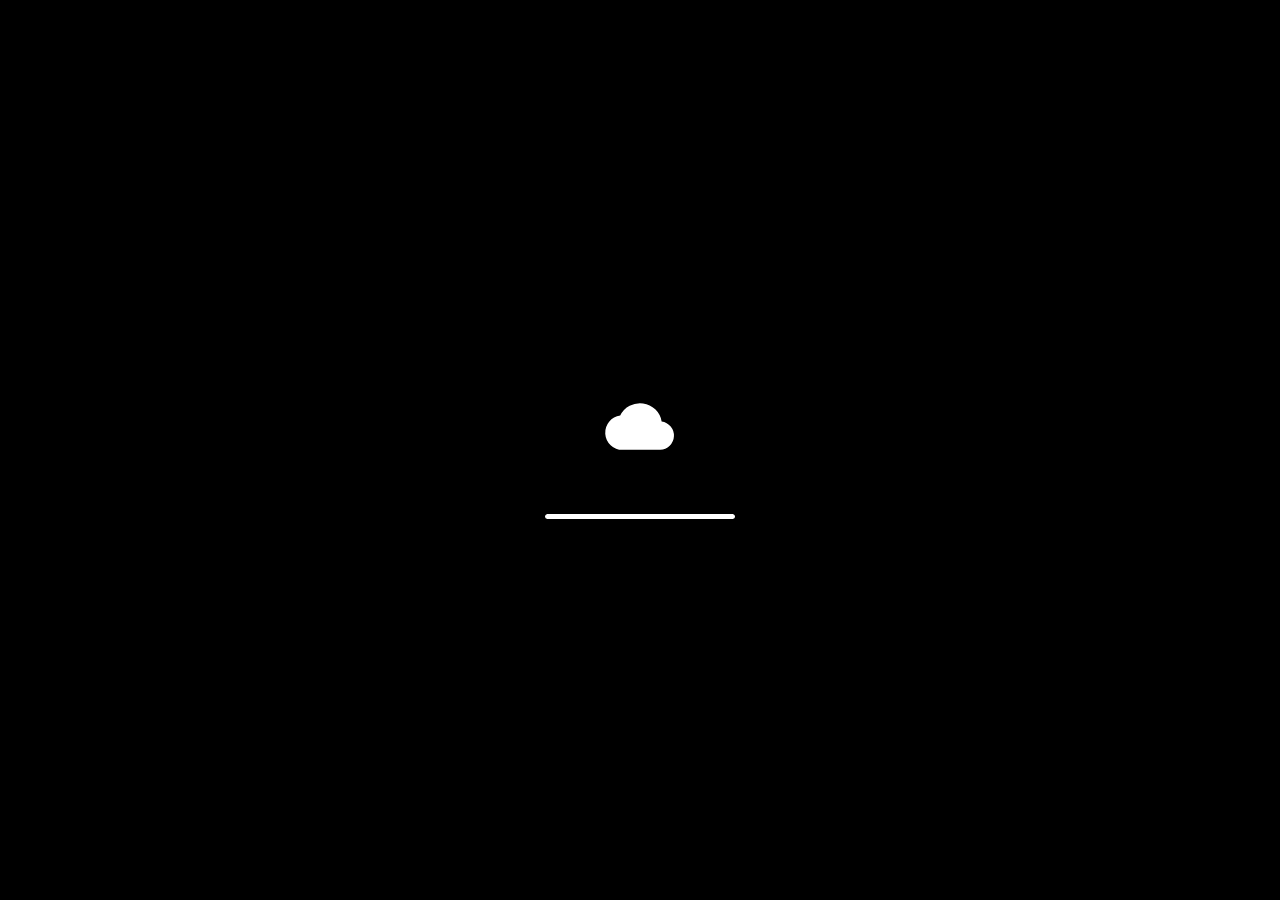
==== commit 398aaeb9: "Fenêtres réutilisées et glisser des icônes du bureau - Navigateur et Fichiers : une page ou un dossi" ====
--- a/index.html
+++ b/index.html
@@ -32,8 +32,8 @@
 
   <link rel="preconnect" href="https://images.unsplash.com" />
   <link rel="preload" href="fonts/inter-var.woff2" as="font" type="font/woff2" crossorigin />
-  <link rel="stylesheet" href="css/os.css" />
-  <link rel="stylesheet" href="css/apps.css" />
+  <link rel="stylesheet" href="css/os.css?v=20261019" />
+  <link rel="stylesheet" href="css/apps.css?v=20261019" />
 
   <script type="application/ld+json">
   {"@context":"https://schema.org","@type":"WebApplication","name":"Nimbus","url":"https://julien-sys78.github.io/nimbus/","applicationCategory":"DemoApplication","operatingSystem":"Navigateur web","inLanguage":"fr","offers":{"@type":"Offer","price":"0","priceCurrency":"EUR"},"description":"Un mini système d'exploitation interactif qui tourne dans le navigateur."}
@@ -85,20 +85,20 @@
     </div>
   </noscript>
 
-  <script src="js/core.js" defer></script>
-  <script src="js/fs.js" defer></script>
-  <script src="js/wm.js" defer></script>
-  <script src="js/shell.js" defer></script>
-  <script src="js/apps/files.js" defer></script>
-  <script src="js/apps/notes.js" defer></script>
-  <script src="js/apps/terminal.js" defer></script>
-  <script src="js/apps/settings.js" defer></script>
-  <script src="js/apps/photos.js" defer></script>
-  <script src="js/apps/music.js" defer></script>
-  <script src="js/apps/calculator.js" defer></script>
-  <script src="js/apps/calendar.js" defer></script>
-  <script src="js/apps/browser.js" defer></script>
-  <script src="js/apps/mail.js" defer></script>
-  <script src="js/main.js" defer></script>
+  <script src="js/core.js?v=20261019" defer></script>
+  <script src="js/fs.js?v=20261019" defer></script>
+  <script src="js/wm.js?v=20261019" defer></script>
+  <script src="js/shell.js?v=20261019" defer></script>
+  <script src="js/apps/files.js?v=20261019" defer></script>
+  <script src="js/apps/notes.js?v=20261019" defer></script>
+  <script src="js/apps/terminal.js?v=20261019" defer></script>
+  <script src="js/apps/settings.js?v=20261019" defer></script>
+  <script src="js/apps/photos.js?v=20261019" defer></script>
+  <script src="js/apps/music.js?v=20261019" defer></script>
+  <script src="js/apps/calculator.js?v=20261019" defer></script>
+  <script src="js/apps/calendar.js?v=20261019" defer></script>
+  <script src="js/apps/browser.js?v=20261019" defer></script>
+  <script src="js/apps/mail.js?v=20261019" defer></script>
+  <script src="js/main.js?v=20261019" defer></script>
 </body>
 </html>
--- a/css/os.css
+++ b/css/os.css
@@ -137,6 +137,8 @@
 .dicon.is-selected .dicon__img { background: rgba(0, 0, 0, .28); box-shadow: 0 0 0 1px rgba(255, 255, 255, .35); }
 .dicon.is-selected .dicon__label { background: var(--accent); text-shadow: none; }
 .dicon.is-drop .dicon__img { background: rgba(255, 255, 255, .3); }
+.dicon.is-dragging { z-index: 2; pointer-events: none; opacity: .85; }
+.dicon { touch-action: none; }
 .thumb { display: block; width: 100%; height: 100%; border-radius: 4px; overflow: hidden; background: #ddd; box-shadow: 0 0 0 3px #fff; }
 .dicon .thumb { width: 54px; height: 40px; margin-top: 8px; }
 .thumb img { width: 100%; height: 100%; object-fit: cover; display: block; }
@@ -527,7 +529,7 @@
 .about dt { font-weight: 600; text-align: right; }
 .about dd { margin: 0; color: var(--text-2); }
 .about__legal { margin: 14px 0 0; font-size: 11px; color: var(--text-3); }
-.about__legal a { color: var(--text-2); }
+.about__link { color: var(--text-2); font-size: 11px; text-decoration: underline; cursor: pointer; }
 .shortcuts { padding: 12px 18px; display: grid; gap: 2px; }
 .shortcuts__row { display: grid; grid-template-columns: 100px 1fr; align-items: center; padding: 6px 0; border-bottom: 1px solid var(--line); }
 .shortcuts__row:last-child { border: 0; }
--- a/css/apps.css
+++ b/css/apps.css
@@ -28,6 +28,7 @@
 .files__content { flex: 1; display: flex; flex-direction: column; min-width: 0; }
 .files__banner { display: flex; align-items: center; justify-content: space-between; padding: 8px 14px; border-bottom: 1px solid var(--line); font-weight: 600; background: var(--fill); }
 .files__main { flex: 1; overflow: auto; outline: none; padding: 10px; align-content: start; }
+.files__main.is-drop { box-shadow: inset 0 0 0 2px var(--accent); }
 .files__main--grid { display: grid; grid-template-columns: repeat(auto-fill, minmax(96px, 1fr)); gap: 6px; }
 .files__main--list { padding: 0; }
 .files__empty { grid-column: 1 / -1; padding: 40px; text-align: center; color: var(--text-3); }
@@ -150,7 +151,7 @@
 .set__rlabel small { color: var(--text-2); font-size: 11px; }
 .set__row input[type="range"] { width: 200px; accent-color: var(--accent); }
 .set__val { color: var(--text-2); }
-.set__link { color: var(--accent); text-decoration: none; font-weight: 500; }
+.set__link { color: var(--accent); text-decoration: none; font-weight: 500; cursor: pointer; }
 .set__link:hover { text-decoration: underline; }
 .set__note { color: var(--text-2); font-size: 12px; margin-top: 14px; }
 .set__themes { display: flex; gap: 18px; margin-bottom: 20px; }
